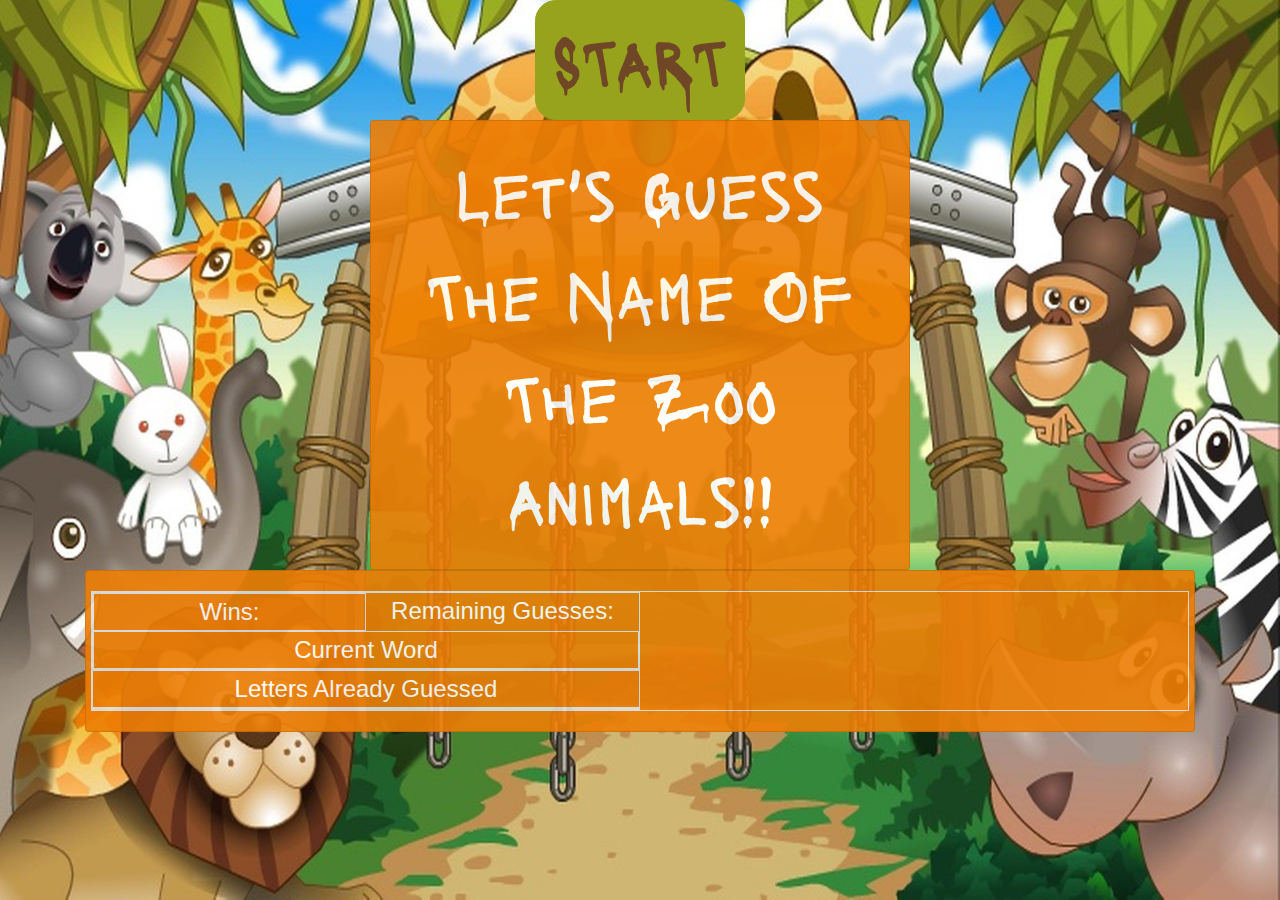
==== index.html @ 5dab43fa "added animal voice files and added JS code to play the animal sound based on the guessed word. Also " ====
<!DOCTYPE html>
<html lang="en">
  <head>
    <meta charset="UTF-8" />
    <meta name="viewport" content="width=device-width, initial-scale=1.0" />
    <script
      src="https://code.jquery.com/jquery-3.4.1.slim.min.js"
      integrity="sha384-J6qa4849blE2+poT4WnyKhv5vZF5SrPo0iEjwBvKU7imGFAV0wwj1yYfoRSJoZ+n"
      crossorigin="anonymous"
    ></script>
    <script
      src="https://cdn.jsdelivr.net/npm/popper.js@1.16.0/dist/umd/popper.min.js"
      integrity="sha384-Q6E9RHvbIyZFJoft+2mJbHaEWldlvI9IOYy5n3zV9zzTtmI3UksdQRVvoxMfooAo"
      crossorigin="anonymous"
    ></script>
    <script
      src="https://stackpath.bootstrapcdn.com/bootstrap/4.4.1/js/bootstrap.min.js"
      integrity="sha384-wfSDF2E50Y2D1uUdj0O3uMBJnjuUD4Ih7YwaYd1iqfktj0Uod8GCExl3Og8ifwB6"
      crossorigin="anonymous"
    ></script>
    <script
      src="https://code.jquery.com/jquery-3.4.1.slim.js"
      integrity="sha256-BTlTdQO9/fascB1drekrDVkaKd9PkwBymMlHOiG+qLI="
      crossorigin="anonymous"
    ></script>
    <script src="assets/javascript/game.js"></script>
    <link
      rel="stylesheet"
      href="https://stackpath.bootstrapcdn.com/bootstrap/4.4.1/css/bootstrap.min.css"
      integrity="sha384-Vkoo8x4CGsO3+Hhxv8T/Q5PaXtkKtu6ug5TOeNV6gBiFeWPGFN9MuhOf23Q9Ifjh"
      crossorigin="anonymous"
    />
    <link
      href="https://fonts.googleapis.com/css?family=Lacquer&display=swap"
      rel="stylesheet"
    />
    <link
      rel="icon"
      href="assets/images/zoo-cover-rsz1.jpg"
      type="image/jpg"
      sizes="16x16"
    />
    <link rel="stylesheet" type="text/css" href="assets/css/style.css" />
    <title>Document</title>
  </head>
  <body>
    <div class="container text-center" id="start">
      <button type="button" class="btn btn-primary btn-lg" id="start-btn">
        START
      </button>
    </div>
    <div class="container welcom">
      <div class="row text-center">
        <div class="col-md-6 offset-md-3">
          <div class="card rounded wlcome_card">
            <div class="card-body">
              Let's Guess The Name Of The Zoo Animals!!
            </div>
          </div>
        </div>
      </div>
    </div>

    <div class="container text-center main">
      <div class="card rounded guess_card">
        <div class="card-body">
          <div class="row border">
            <div class="col-md-6 border">
              <div class="row">
                <div class="col-md-6 border">Wins: <span id="win"></span></div>
                <div class="col-md-6">
                  Remaining Guesses: <span id="attempts"></span>
                </div>
              </div>
              <div class="row justify-content-center border">
                Current Word
              </div>
              <div
                class="row justify-content-center border"
                id="curr-word"
              ></div>
              <div class="row justify-content-center">
                Letters Already Guessed
              </div>
              <div class="row justify-content-center border" id="failed"></div>
            </div>
            <div class="col-md-6" id="answer"></div>
          </div>
        </div>
      </div>
    </div>
    <audio id="zebra.mp3">
      <source src="assets/sound/zebra.mp3" type="audio/mp3" />
    </audio>
    <audio id="monkey.mp3">
      <source src="assets/sound/monkey.mp3" type="audio/mp3" />
    </audio>
    <audio id="tiger.mp3">
      <source src="assets/sound/Tiger.mp3" type="audio/mp3" />
    </audio>
    <audio id="elephant.mp3">
      <source src="assets/sound/elephant.mp3" type="audio/mp3" />
    </audio>
    <audio id="lion.mp3">
      <source src="assets/sound/lion.mp3" type="audio/mp3" />
    </audio>
  </body>
</html>
---- assets/css/style.css ----
/* to make the body and html alway fill the entire screen */
html,
body {
  margin: 0;
  height: 100%;
}

body {
  background-image: url("../images/zoo-cover-rsz1.jpg");
  background-repeat: no-repeat;
  background-attachment: fixed;
  background-position: center;
  background-size: 100% 100%;
}
#curr-word p {
  display: inline-block;
  margin: 0 3px;
}

.dashes {
  background-color: white;
  color: #ffaa1b;
  font-weight: bold;
  margin: 0 2px;
}

.dashes:hover {
  background-color: white;
  color: #ffaa1b;
}

.dashes:active {
  background-color: white;
  color: #ffaa1b;
}

.dashes:focus {
  background-color: white;
  color: #ffaa1b;
}

#failed p {
  display: inline-block;
}

/* .main {
  color: white;
  width: auto;
  margin: 0 390px;
  padding: 20px 0;
} */

#start-btn {
  background-color: #97a31d;
  color: #6f4626;
  font-family: "Lacquer", sans-serif;
  border-color: #97a31d;
  font-size: 4.25rem;
  border-radius: 1.3rem;
}

#start-btn:hover {
  background-color: #0f4825;
  color: #6f4626;
  font-family: "Lacquer", sans-serif;
  border-color: #97a31d;
  font-size: 4.25rem;
  border-radius: 1.3rem;
}

#start-btn:active {
  background-color: #97a31d;
  color: #6f4626;
  font-family: "Lacquer", sans-serif;
  border-color: #97a31d;
  font-size: 4.25rem;
  border-radius: 1.3rem;
}

#start-btn:focus {
  background-color: #0f4825;
  color: #6f4626;
  font-family: "Lacquer", sans-serif;
  border-color: #97a31d;
  font-size: 4.25rem;
  border-radius: 1.3rem;
}

.wlcome_card {
  background: #ed7e05;
  color: white;
  font-family: "Lacquer", sans-serif;
  margin: 0;
  font-size: 4.25rem;
  opacity: 0.9;
}

.guess_card {
  background: #ed7e05;
  color: white;
  font-size: 1.5rem;
  opacity: 0.9;
}
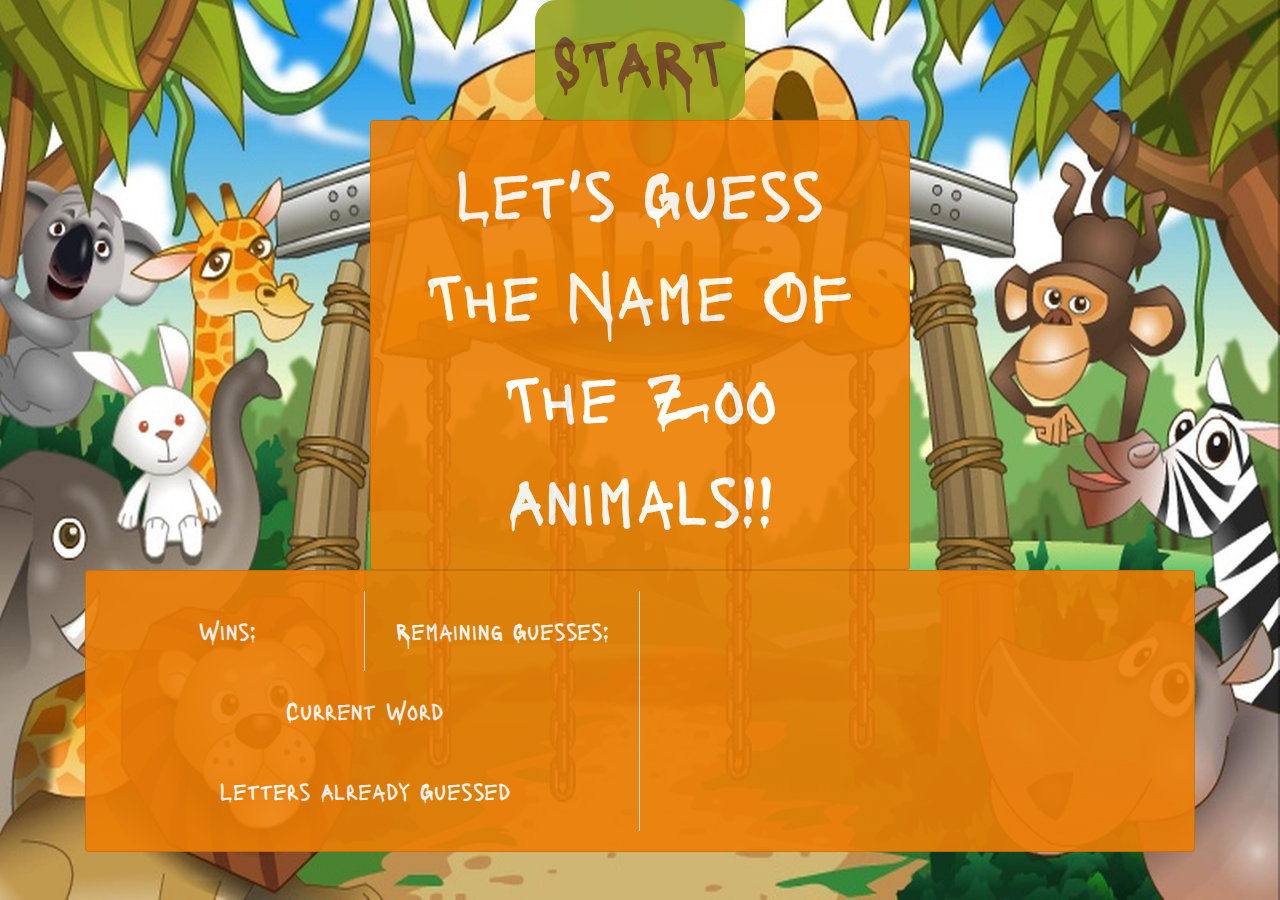
==== commit cd7ded34: "will display the animal pic when the answer is right" ====
--- a/index.html
+++ b/index.html
@@ -64,25 +64,24 @@
     <div class="container text-center main">
       <div class="card rounded guess_card">
         <div class="card-body">
-          <div class="row border">
-            <div class="col-md-6 border">
+          <div class="row">
+            <div class="col-md-6 border-right fix-height">
               <div class="row">
-                <div class="col-md-6 border">Wins: <span id="win"></span></div>
+                <div class="col-md-6 border-right">
+                  Wins: <span id="win"></span>
+                </div>
                 <div class="col-md-6">
                   Remaining Guesses: <span id="attempts"></span>
                 </div>
               </div>
-              <div class="row justify-content-center border">
+              <div class="row justify-content-center">
                 Current Word
               </div>
-              <div
-                class="row justify-content-center border"
-                id="curr-word"
-              ></div>
+              <div class="row justify-content-center" id="curr-word"></div>
               <div class="row justify-content-center">
                 Letters Already Guessed
               </div>
-              <div class="row justify-content-center border" id="failed"></div>
+              <div class="row justify-content-center" id="failed"></div>
             </div>
             <div class="col-md-6" id="answer"></div>
           </div>
--- a/assets/css/style.css
+++ b/assets/css/style.css
@@ -57,6 +57,7 @@
   border-color: #97a31d;
   font-size: 4.25rem;
   border-radius: 1.3rem;
+  opacity: 0.9;
 }
 
 #start-btn:hover {
@@ -101,3 +102,9 @@
   font-size: 1.5rem;
   opacity: 0.9;
 }
+
+.fix-height {
+  font-size: 1.5rem;
+  line-height: 5rem;
+  font-family: "Lacquer", sans-serif;
+}
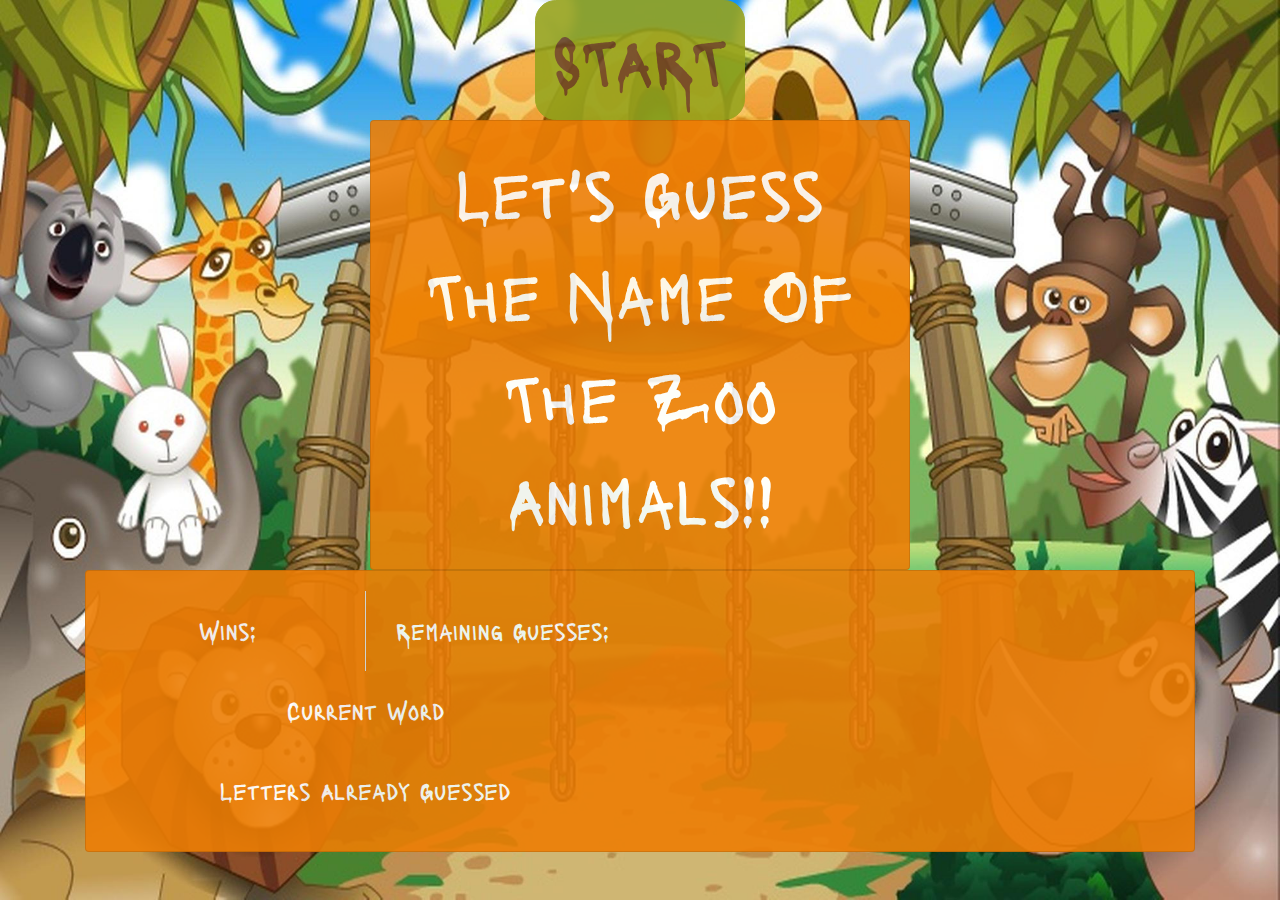
==== commit ad4c88a0: "replaced giraffe image with lion and added code to stop the previous voice and start the new voice" ====
--- a/index.html
+++ b/index.html
@@ -65,7 +65,7 @@
       <div class="card rounded guess_card">
         <div class="card-body">
           <div class="row">
-            <div class="col-md-6 border-right fix-height">
+            <div class="col-md-6 fix-height">
               <div class="row">
                 <div class="col-md-6 border-right">
                   Wins: <span id="win"></span>
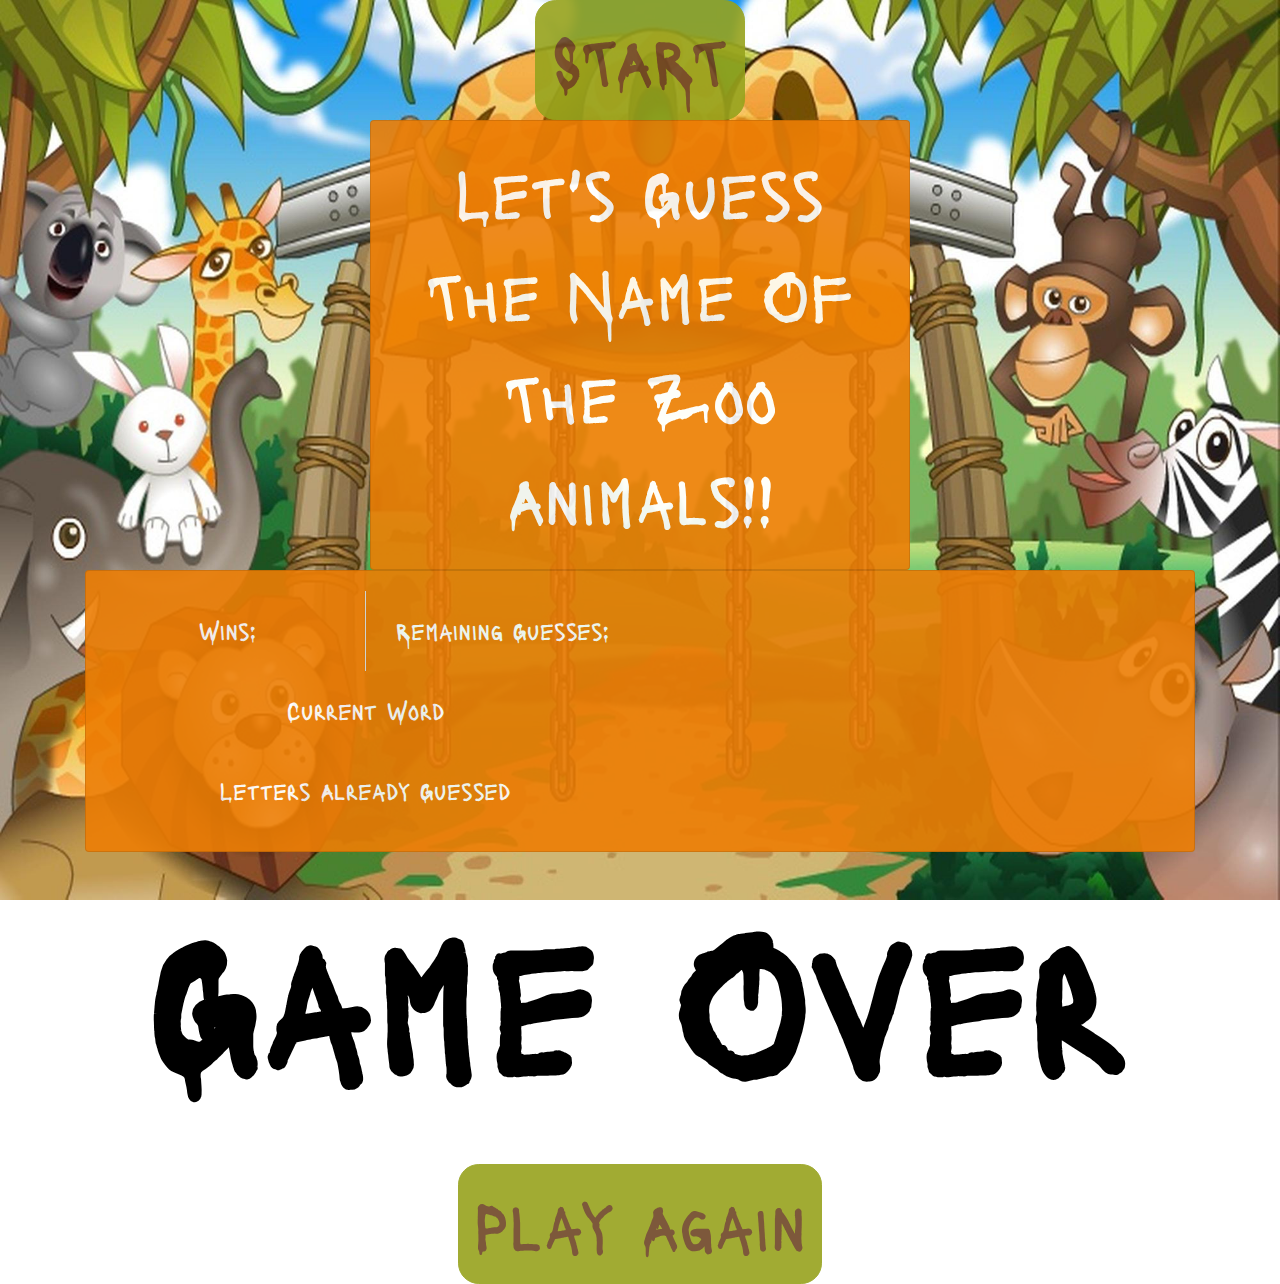
==== commit 6e83daf7: "added Game Over Message diplayed after the user tries all the attempts" ====
--- a/index.html
+++ b/index.html
@@ -88,6 +88,24 @@
         </div>
       </div>
     </div>
+    <!-- Game Over container -->
+    <div class="container text-center game_over">
+      <!-- <div class="card rounded game_over_card">
+        <div class="card-body"> -->
+      <div class="game_over_msg">Game Over</div>
+      <!-- </div>
+      </div> -->
+      <br />
+      <div class="container text-center" id="play_again">
+        <button
+          type="button"
+          class="btn btn-primary btn-lg"
+          id="play_again-btn"
+        >
+          Play Again
+        </button>
+      </div>
+    </div>
     <audio id="zebra.mp3">
       <source src="assets/sound/zebra.mp3" type="audio/mp3" />
     </audio>
--- a/assets/css/style.css
+++ b/assets/css/style.css
@@ -67,6 +67,7 @@
   border-color: #97a31d;
   font-size: 4.25rem;
   border-radius: 1.3rem;
+  opacity: 0.9;
 }
 
 #start-btn:active {
@@ -76,6 +77,7 @@
   border-color: #97a31d;
   font-size: 4.25rem;
   border-radius: 1.3rem;
+  opacity: 0.9;
 }
 
 #start-btn:focus {
@@ -85,6 +87,47 @@
   border-color: #97a31d;
   font-size: 4.25rem;
   border-radius: 1.3rem;
+  opacity: 0.9;
+}
+
+#play_again-btn {
+  background-color: #97a31d;
+  color: #6f4626;
+  font-family: "Lacquer", sans-serif;
+  border-color: #97a31d;
+  font-size: 4.25rem;
+  border-radius: 1.3rem;
+  opacity: 0.9;
+}
+
+#play_again-btn:hover {
+  background-color: #0f4825;
+  color: #6f4626;
+  font-family: "Lacquer", sans-serif;
+  border-color: #97a31d;
+  font-size: 4.25rem;
+  border-radius: 1.3rem;
+  opacity: 0.9;
+}
+
+#play_again-btn:active {
+  background-color: #97a31d;
+  color: #6f4626;
+  font-family: "Lacquer", sans-serif;
+  border-color: #97a31d;
+  font-size: 4.25rem;
+  border-radius: 1.3rem;
+  opacity: 0.9;
+}
+
+#play_again-btn:focus {
+  background-color: #0f4825;
+  color: #6f4626;
+  font-family: "Lacquer", sans-serif;
+  border-color: #97a31d;
+  font-size: 4.25rem;
+  border-radius: 1.3rem;
+  opacity: 0.9;
 }
 
 .wlcome_card {
@@ -103,6 +146,14 @@
   opacity: 0.9;
 }
 
+.game_over_msg {
+  /* background: #ed7e05; */
+  color: black;
+  font-family: "Lacquer", sans-serif;
+  font-size: 12rem;
+  font-weight: bold;
+}
+
 .fix-height {
   font-size: 1.5rem;
   line-height: 5rem;
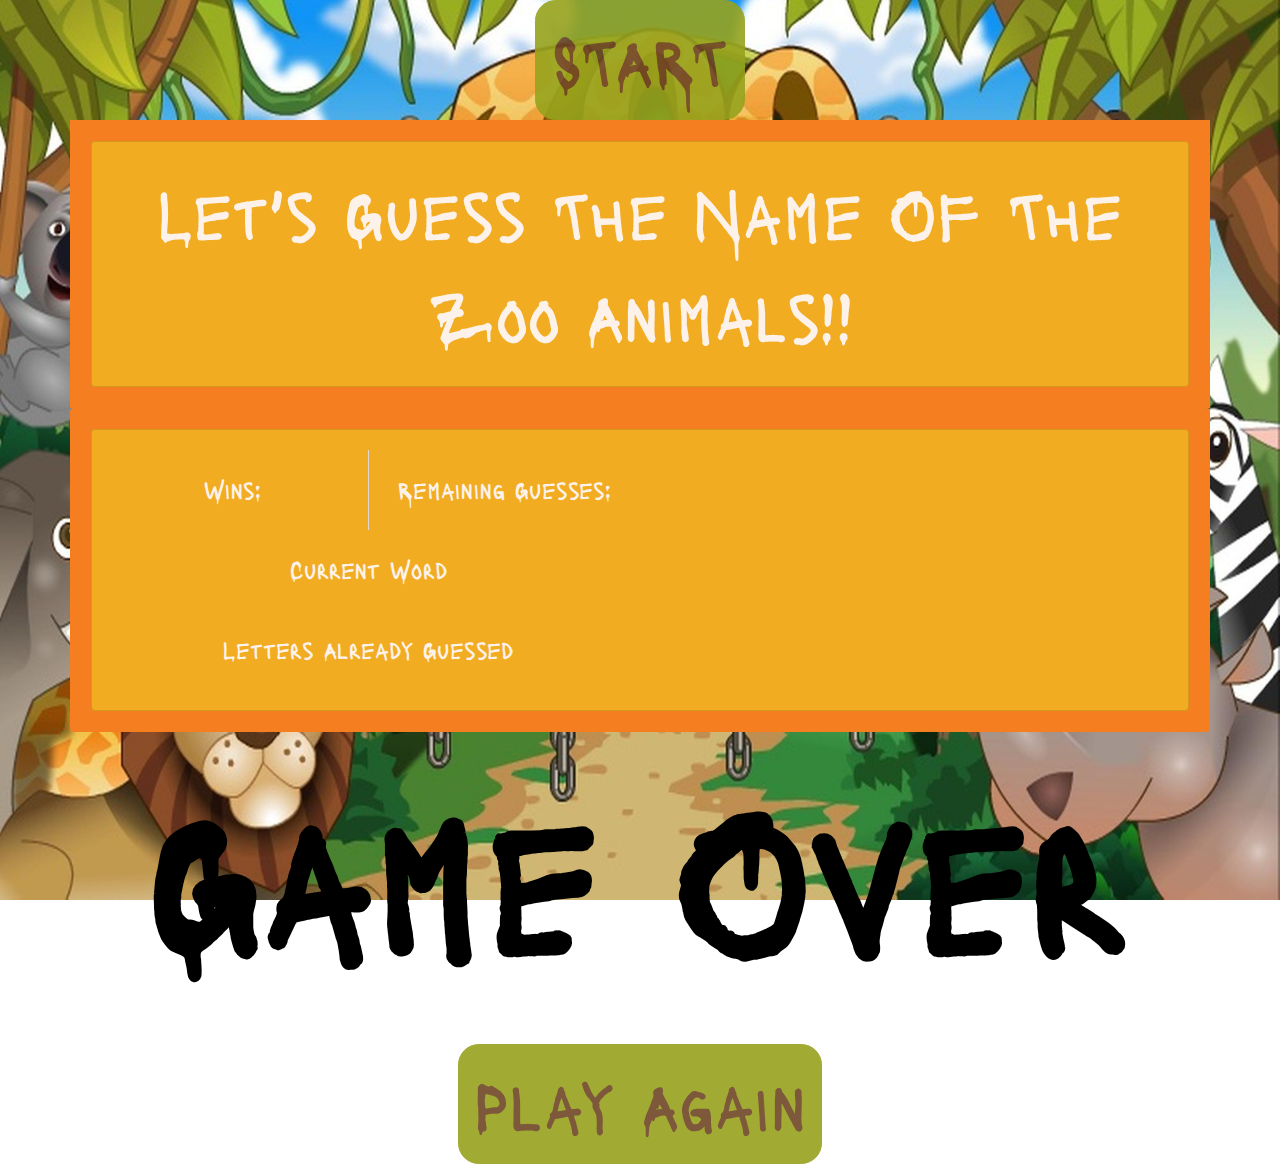
==== commit d2427691: "changed hte color of welcom and guess cards" ====
--- a/index.html
+++ b/index.html
@@ -50,18 +50,14 @@
       </button>
     </div>
     <div class="container welcom">
-      <div class="row text-center">
-        <div class="col-md-6 offset-md-3">
-          <div class="card rounded wlcome_card">
-            <div class="card-body">
-              Let's Guess The Name Of The Zoo Animals!!
-            </div>
-          </div>
+      <div class="card rounded text-center wlcome_card">
+        <div class="card-body">
+          Let's Guess The Name Of The Zoo Animals!!
         </div>
       </div>
     </div>
 
-    <div class="container text-center main">
+    <div class="container rounded text-center main">
       <div class="card rounded guess_card">
         <div class="card-body">
           <div class="row">
@@ -121,5 +117,8 @@
     <audio id="lion.mp3">
       <source src="assets/sound/lion.mp3" type="audio/mp3" />
     </audio>
+    <audio id="GameOver.mp3">
+      <source src="assets/sound/Game-Over.mp3" type="audio/mp3" />
+    </audio>
   </body>
 </html>
--- a/assets/css/style.css
+++ b/assets/css/style.css
@@ -43,12 +43,15 @@
   display: inline-block;
 }
 
-/* .main {
-  color: white;
-  width: auto;
-  margin: 0 390px;
-  padding: 20px 0;
-} */
+.main {
+  background: #f47e20;
+  padding: 21px;
+}
+
+.welcom {
+  background: #f47e20;
+  padding: 21px;
+}
 
 #start-btn {
   background-color: #97a31d;
@@ -131,7 +134,7 @@
 }
 
 .wlcome_card {
-  background: #ed7e05;
+  background: #f1b122;
   color: white;
   font-family: "Lacquer", sans-serif;
   margin: 0;
@@ -140,14 +143,13 @@
 }
 
 .guess_card {
-  background: #ed7e05;
+  background: #f1b122;
   color: white;
   font-size: 1.5rem;
   opacity: 0.9;
 }
 
 .game_over_msg {
-  /* background: #ed7e05; */
   color: black;
   font-family: "Lacquer", sans-serif;
   font-size: 12rem;
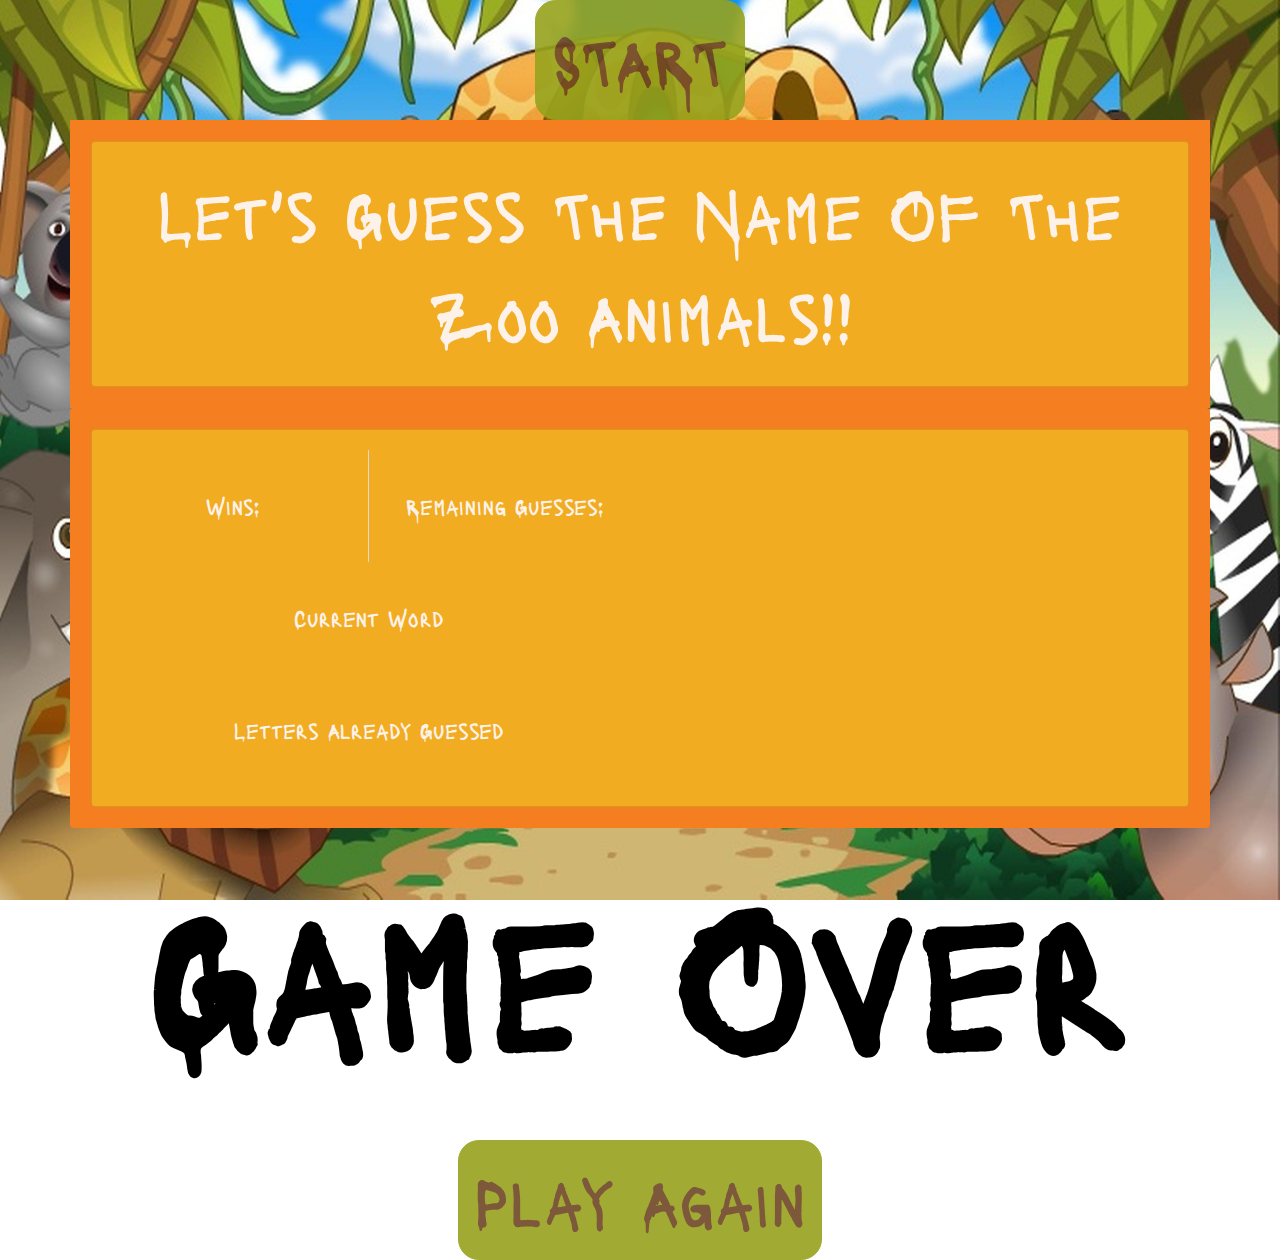
==== commit 39eb2341: "added jungle background sound to keep play during the game" ====
--- a/index.html
+++ b/index.html
@@ -120,5 +120,8 @@
     <audio id="GameOver.mp3">
       <source src="assets/sound/Game-Over.mp3" type="audio/mp3" />
     </audio>
+    <audio id="jungle.mp3">
+      <source src="assets/sound/jungle.mp3" type="audio/mp3" />
+    </audio>
   </body>
 </html>
--- a/assets/css/style.css
+++ b/assets/css/style.css
@@ -1,11 +1,10 @@
 /* to make the body and html alway fill the entire screen */
-html,
 body {
-  margin: 0;
-  height: 100%;
-}
-
-body {
+  position: absolute;
+  left: 0;
+  bottom: 0;
+  top: 0;
+  right: 0;
   background-image: url("../images/zoo-cover-rsz1.jpg");
   background-repeat: no-repeat;
   background-attachment: fixed;
@@ -157,7 +156,7 @@
 }
 
 .fix-height {
-  font-size: 1.5rem;
-  line-height: 5rem;
+  font-size: 1.4rem;
+  line-height: 7rem;
   font-family: "Lacquer", sans-serif;
 }
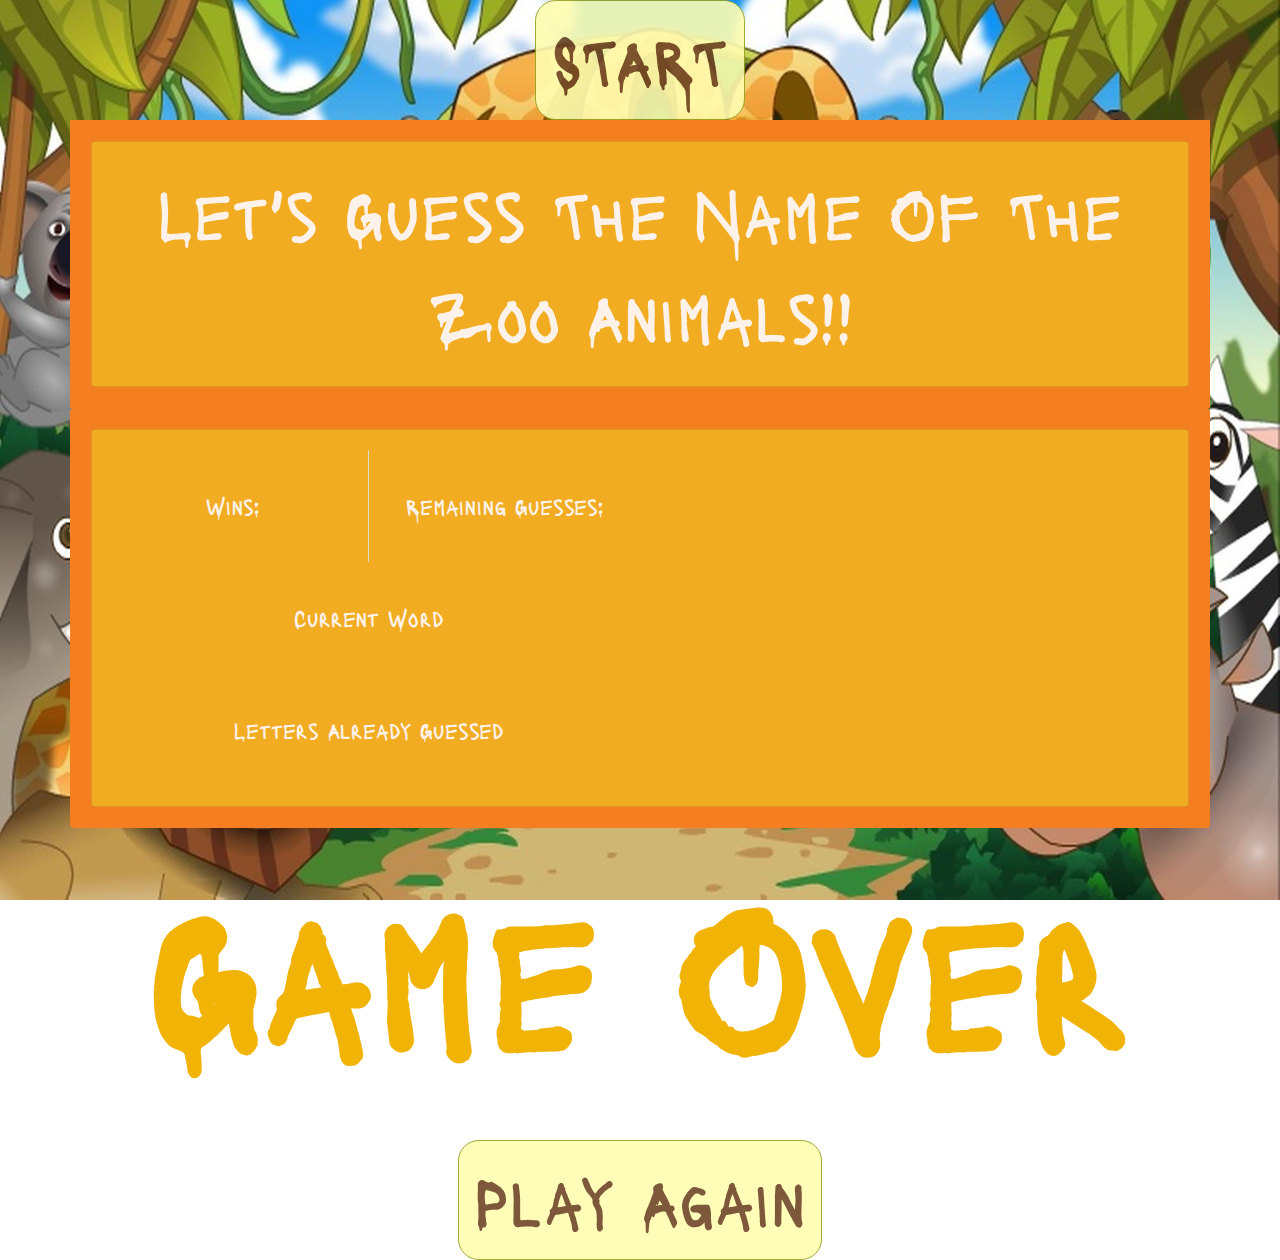
==== commit c2a061c3: "update the title" ====
--- a/index.html
+++ b/index.html
@@ -41,7 +41,7 @@
       sizes="16x16"
     />
     <link rel="stylesheet" type="text/css" href="assets/css/style.css" />
-    <title>Document</title>
+    <title>Word Guess</title>
   </head>
   <body>
     <div class="container text-center" id="start">
--- a/assets/css/style.css
+++ b/assets/css/style.css
@@ -53,7 +53,7 @@
 }
 
 #start-btn {
-  background-color: #97a31d;
+  background-color: #fffdb0;
   color: #6f4626;
   font-family: "Lacquer", sans-serif;
   border-color: #97a31d;
@@ -63,7 +63,7 @@
 }
 
 #start-btn:hover {
-  background-color: #0f4825;
+  background-color: #f1b306;
   color: #6f4626;
   font-family: "Lacquer", sans-serif;
   border-color: #97a31d;
@@ -73,7 +73,7 @@
 }
 
 #start-btn:active {
-  background-color: #97a31d;
+  background-color: #f1b306;
   color: #6f4626;
   font-family: "Lacquer", sans-serif;
   border-color: #97a31d;
@@ -83,7 +83,7 @@
 }
 
 #start-btn:focus {
-  background-color: #0f4825;
+  background-color: #f1b306;
   color: #6f4626;
   font-family: "Lacquer", sans-serif;
   border-color: #97a31d;
@@ -93,7 +93,7 @@
 }
 
 #play_again-btn {
-  background-color: #97a31d;
+  background-color: #fffdb0;
   color: #6f4626;
   font-family: "Lacquer", sans-serif;
   border-color: #97a31d;
@@ -103,7 +103,7 @@
 }
 
 #play_again-btn:hover {
-  background-color: #0f4825;
+  background-color: #f1b306;
   color: #6f4626;
   font-family: "Lacquer", sans-serif;
   border-color: #97a31d;
@@ -113,7 +113,7 @@
 }
 
 #play_again-btn:active {
-  background-color: #97a31d;
+  background-color: #f1b306;
   color: #6f4626;
   font-family: "Lacquer", sans-serif;
   border-color: #97a31d;
@@ -123,7 +123,7 @@
 }
 
 #play_again-btn:focus {
-  background-color: #0f4825;
+  background-color: #f1b306;
   color: #6f4626;
   font-family: "Lacquer", sans-serif;
   border-color: #97a31d;
@@ -149,7 +149,7 @@
 }
 
 .game_over_msg {
-  color: black;
+  color: #f1b306;
   font-family: "Lacquer", sans-serif;
   font-size: 12rem;
   font-weight: bold;
